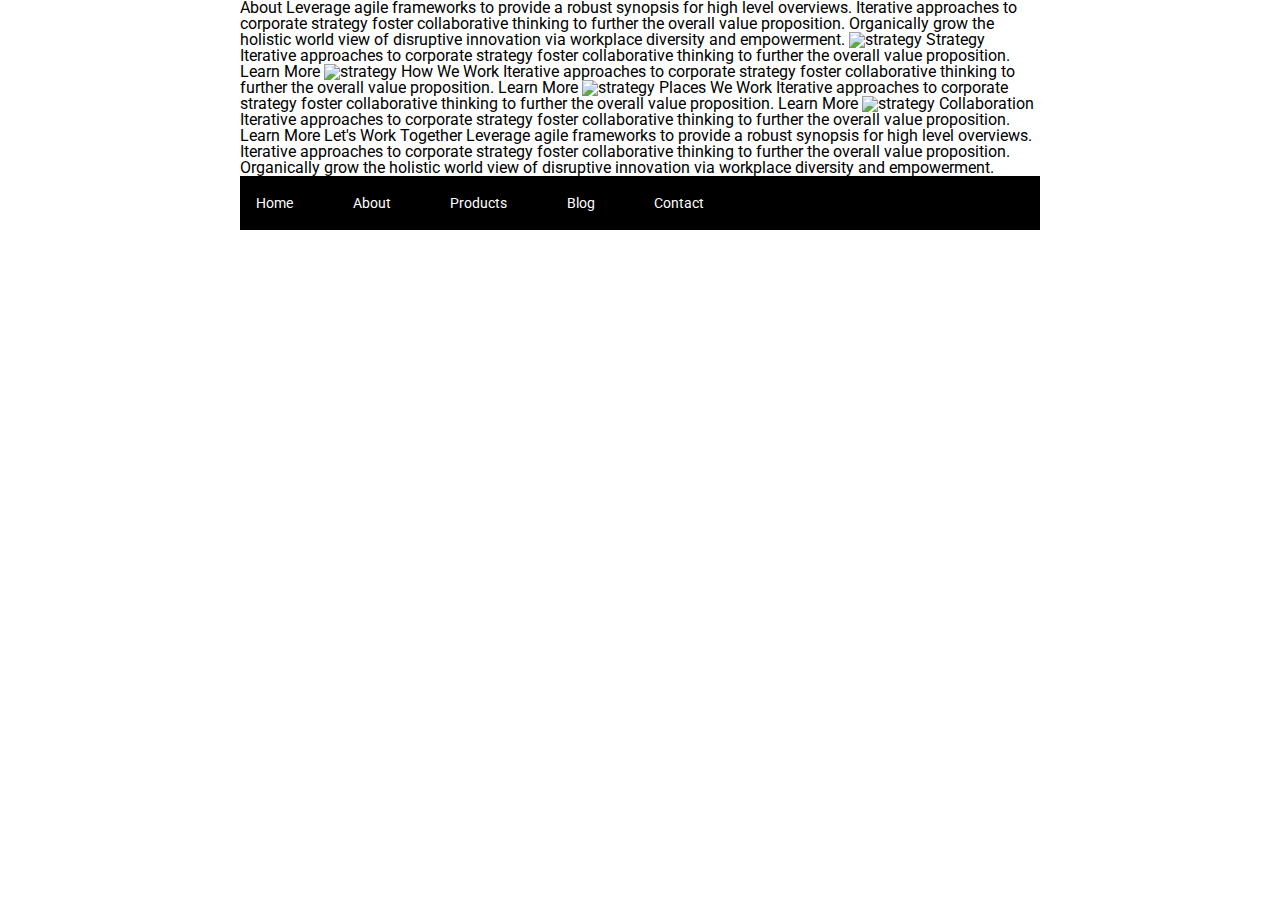
==== about.html @ 9b4c4af6 "Initial Setup" ====
<!doctype html>

<html lang="en">
<head>
  <meta charset="utf-8">

  <title>Sprint Challenge - About</title>

  <link href="https://fonts.googleapis.com/css?family=Roboto|Rubik" rel="stylesheet">
  <link rel="stylesheet" href="css/index.css">

</head>

<body>
    <div class="container about-page">
     
    About

    Leverage agile frameworks to provide a robust synopsis for high level overviews. Iterative approaches to corporate strategy foster collaborative thinking to further the overall value proposition. Organically grow the holistic world view of disruptive innovation via workplace diversity and empowerment.


    <img src="img/about-plan.png" alt="strategy">
    
    Strategy
    
    Iterative approaches to corporate strategy foster collaborative thinking to further the overall value proposition.

    Learn More



    <img src="img/about-working.png" alt="strategy">
    
    How We Work
    
    Iterative approaches to corporate strategy foster collaborative thinking to further the overall value proposition.

    Learn More



    <img src="img/about-office.png" alt="strategy">
    
    Places We Work

    Iterative approaches to corporate strategy foster collaborative thinking to further the overall value proposition.

    Learn More

    <img src="img/about-meeting.png" alt="strategy">
    
    Collaboration
    
    Iterative approaches to corporate strategy foster collaborative thinking to further the overall value proposition.

    Learn More

    Let's Work Together

    Leverage agile frameworks to provide a robust synopsis for high level overviews. Iterative approaches to corporate strategy foster collaborative thinking to further the overall value proposition. Organically grow the holistic world view of disruptive innovation via workplace diversity and empowerment.
        
      <footer>
        <nav>
          <a href="index.html">Home</a>
          <a href="#">About</a>
          <a href="#">Products</a>
          <a href="#">Blog</a>
          <a href="#">Contact</a>
        </nav>
      </footer>
    </div><!-- container -->        
</body>
</html>
---- css/index.css ----
/* http://meyerweb.com/eric/tools/css/reset/ 
   v2.0 | 20110126
   License: none (public domain)
*/

html, body, div, span, applet, object, iframe,
h1, h2, h3, h4, h5, h6, p, blockquote, pre,
a, abbr, acronym, address, big, cite, code,
del, dfn, em, img, ins, kbd, q, s, samp,
small, strike, strong, sub, sup, tt, var,
b, u, i, center,
dl, dt, dd, ol, ul, li,
fieldset, form, label, legend,
table, caption, tbody, tfoot, thead, tr, th, td,
article, aside, canvas, details, embed, 
figure, figcaption, footer, header, hgroup, 
menu, nav, output, ruby, section, summary,
time, mark, audio, video {
	margin: 0;
	padding: 0;
	border: 0;
	font-size: 100%;
	font: inherit;
	vertical-align: baseline;
}
/* HTML5 display-role reset for older browsers */
article, aside, details, figcaption, figure, 
footer, header, hgroup, menu, nav, section {
	display: block;
}
body {
	line-height: 1;
}
ol, ul {
	list-style: none;
}
blockquote, q {
	quotes: none;
}
blockquote:before, blockquote:after,
q:before, q:after {
	content: '';
	content: none;
}
table {
	border-collapse: collapse;
	border-spacing: 0;
}

* {
    box-sizing: border-box;
}

html, body {
    height: 100%;
    font-family: 'Roboto', sans-serif;
}

h1, h2, h3, h4, h5 {
    font-size: 18px;
    margin-bottom: 15px;
    font-family: 'Rubik', sans-serif;
}

p {
    line-height: 1.4;
}

.container {
    width: 800px;
    margin: 0 auto;
}

.top-content {
    display: flex;
    flex-wrap: wrap;
    justify-content: space-evenly;
    margin-bottom: 20px;
    border-bottom: 1px dashed black;
}

.top-content .text-container {
    width: 48%;
    padding: 0 1%;
    padding-bottom: 20px;  
}

.middle-content {
    margin-bottom: 20px;
    border-bottom: 1px dashed black;
}

.middle-content h2 {
    padding: 0 2%;
    margin-bottom: 0;
}

.middle-content .boxes {
    display: flex;
    flex-wrap: wrap;
    justify-content: space-evenly;
}

.middle-content .boxes .box {
    width: 12.5%;
    height: 100px;
    background: black;
    margin: 20px 2.5%;
    color: white;
    display: flex;
    align-items: center;
    justify-content: center;
}

.bottom-content {
    display: flex;
    margin: 0 2% 20px;
    justify-content: space-around;
}

.bottom-content .text-container {
    padding-right: 4%;
}

.bottom-content .text-container:last-child {
    padding-right: 0;
}

footer {
    width: 100%;
    background: black;
}

footer nav {
    width: 60%;
    display: flex;
    justify-content: space-between;
    align-items: center;
    padding: 20px 2%;
    font-size: 14px;
}

footer nav a {
    color: white;
    text-decoration: none;
}
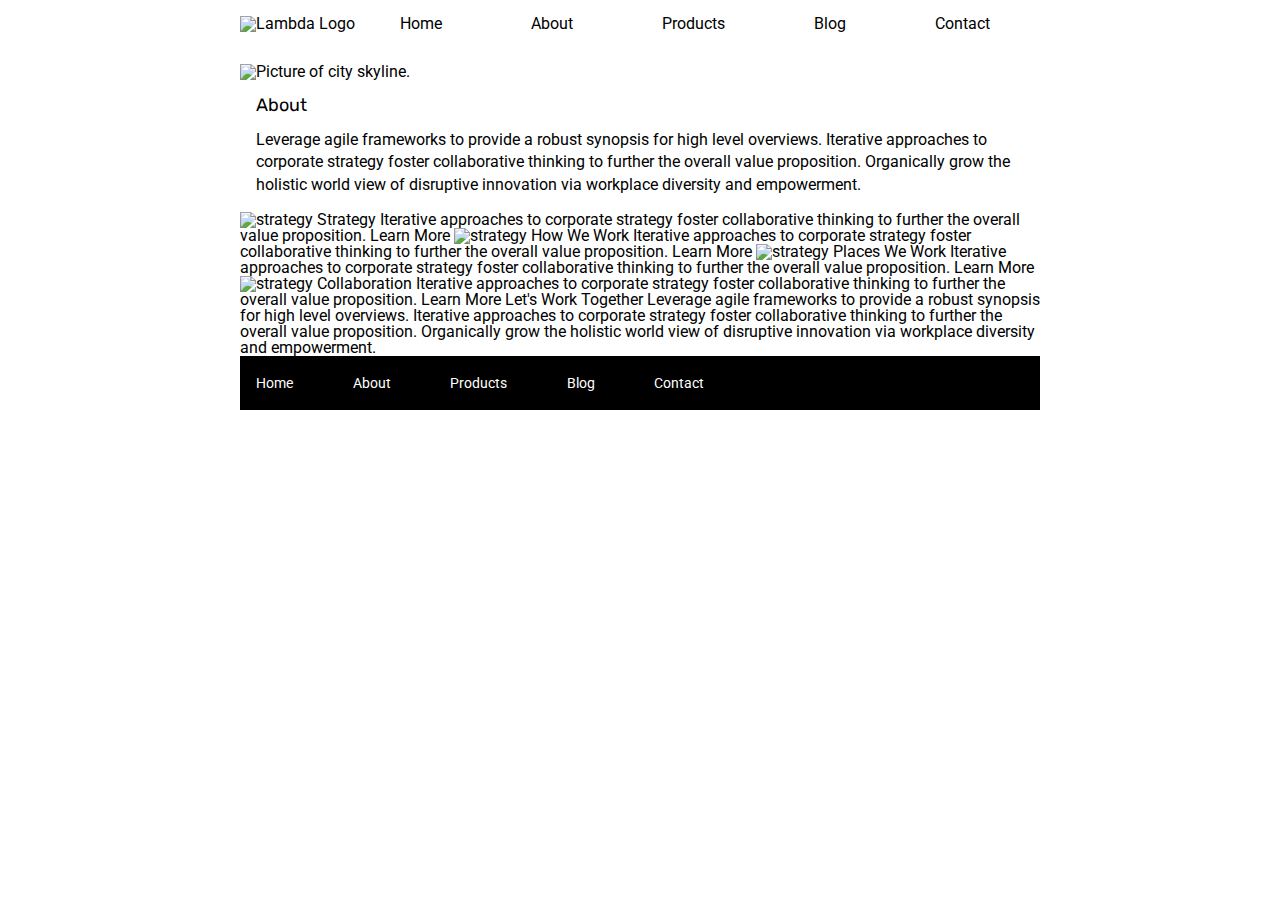
==== commit 5bd07ae0: "Updates to index.html and about.html" ====
--- a/about.html
+++ b/about.html
@@ -13,11 +13,27 @@
 
 <body>
     <div class="container about-page">
-     
-    About
+    
+        <header>
+            <img class="logo" src="img/lambda-black.png" alt="Lambda Logo">
+            <nav>
+                <a href="index.html">Home</a>
+                <a href="about.html">About</a>
+                <a href="#">Products</a>
+                <a href="#">Blog</a>
+                <a href="">Contact</a>
+            </nav>
 
-    Leverage agile frameworks to provide a robust synopsis for high level overviews. Iterative approaches to corporate strategy foster collaborative thinking to further the overall value proposition. Organically grow the holistic world view of disruptive innovation via workplace diversity and empowerment.
+        </header>
 
+        <img class="top-img-about" src="img/jumbo-about.png" alt="Picture of city skyline.">
+
+      <section class="about-content">
+        <h2>About</h2>
+
+        <p>Leverage agile frameworks to provide a robust synopsis for high level overviews. Iterative approaches to corporate strategy foster collaborative thinking to further the overall value proposition. Organically grow the holistic world view of disruptive innovation via workplace diversity and empowerment.</p>
+
+      </section>
 
     <img src="img/about-plan.png" alt="strategy">
     
@@ -62,7 +78,7 @@
       <footer>
         <nav>
           <a href="index.html">Home</a>
-          <a href="#">About</a>
+          <a href="about.html">About</a>
           <a href="#">Products</a>
           <a href="#">Blog</a>
           <a href="#">Contact</a>
--- a/css/index.css
+++ b/css/index.css
@@ -71,12 +71,30 @@
     margin: 0 auto;
 }
 
+header {
+    display: flex;
+    margin: 2% 0 4% 0;
+}
+
+header nav {
+    display: flex;
+    justify-content: space-around;
+    align-items: flex-end;
+    width: 85%;
+}
+
+header nav a {
+    text-decoration: none;
+    color: black;
+}
+
 .top-content {
     display: flex;
     flex-wrap: wrap;
     justify-content: space-evenly;
     margin-bottom: 20px;
     border-bottom: 1px dashed black;
+    margin-top: 2%;
 }
 
 .top-content .text-container {
@@ -101,10 +119,109 @@
     justify-content: space-evenly;
 }
 
-.middle-content .boxes .box {
-    width: 12.5%;
-    height: 100px;
-    background: black;
+.middle-content .boxes .box1 {
+    width: 12.5%;
+    height: 100px;
+    background: teal;
+    margin: 20px 2.5%;
+    color: white;
+    display: flex;
+    align-items: center;
+    justify-content: center;
+}
+
+.middle-content .boxes .box2 {
+    width: 12.5%;
+    height: 100px;
+    background: gold;
+    margin: 20px 2.5%;
+    color: white;
+    display: flex;
+    align-items: center;
+    justify-content: center;
+}
+
+.middle-content .boxes .box3 {
+    width: 12.5%;
+    height: 100px;
+    background: cadetblue;
+    margin: 20px 2.5%;
+    color: white;
+    display: flex;
+    align-items: center;
+    justify-content: center;
+}
+
+.middle-content .boxes .box4 {
+    width: 12.5%;
+    height: 100px;
+    background: coral;
+    margin: 20px 2.5%;
+    color: white;
+    display: flex;
+    align-items: center;
+    justify-content: center;
+}
+
+.middle-content .boxes .box5 {
+    width: 12.5%;
+    height: 100px;
+    background: crimson;
+    margin: 20px 2.5%;
+    color: white;
+    display: flex;
+    align-items: center;
+    justify-content: center;
+}
+
+.middle-content .boxes .box6 {
+    width: 12.5%;
+    height: 100px;
+    background: forestgreen;
+    margin: 20px 2.5%;
+    color: white;
+    display: flex;
+    align-items: center;
+    justify-content: center;
+}
+
+.middle-content .boxes .box7 {
+    width: 12.5%;
+    height: 100px;
+    background: darkorchid;
+    margin: 20px 2.5%;
+    color: white;
+    display: flex;
+    align-items: center;
+    justify-content: center;
+}
+
+.middle-content .boxes .box8 {
+    width: 12.5%;
+    height: 100px;
+    background: hotpink;
+    margin: 20px 2.5%;
+    color: white;
+    display: flex;
+    align-items: center;
+    justify-content: center;
+}
+
+.middle-content .boxes .box9 {
+    width: 12.5%;
+    height: 100px;
+    background: indigo;
+    margin: 20px 2.5%;
+    color: white;
+    display: flex;
+    align-items: center;
+    justify-content: center;
+}
+
+.middle-content .boxes .box10 {
+    width: 12.5%;
+    height: 100px;
+    background: dodgerblue;
     margin: 20px 2.5%;
     color: white;
     display: flex;
@@ -143,4 +260,11 @@
 footer nav a {
     color: white;
     text-decoration: none;
+}
+
+
+/*About.html Page*/
+
+.about-content {
+    margin: 2%;
 }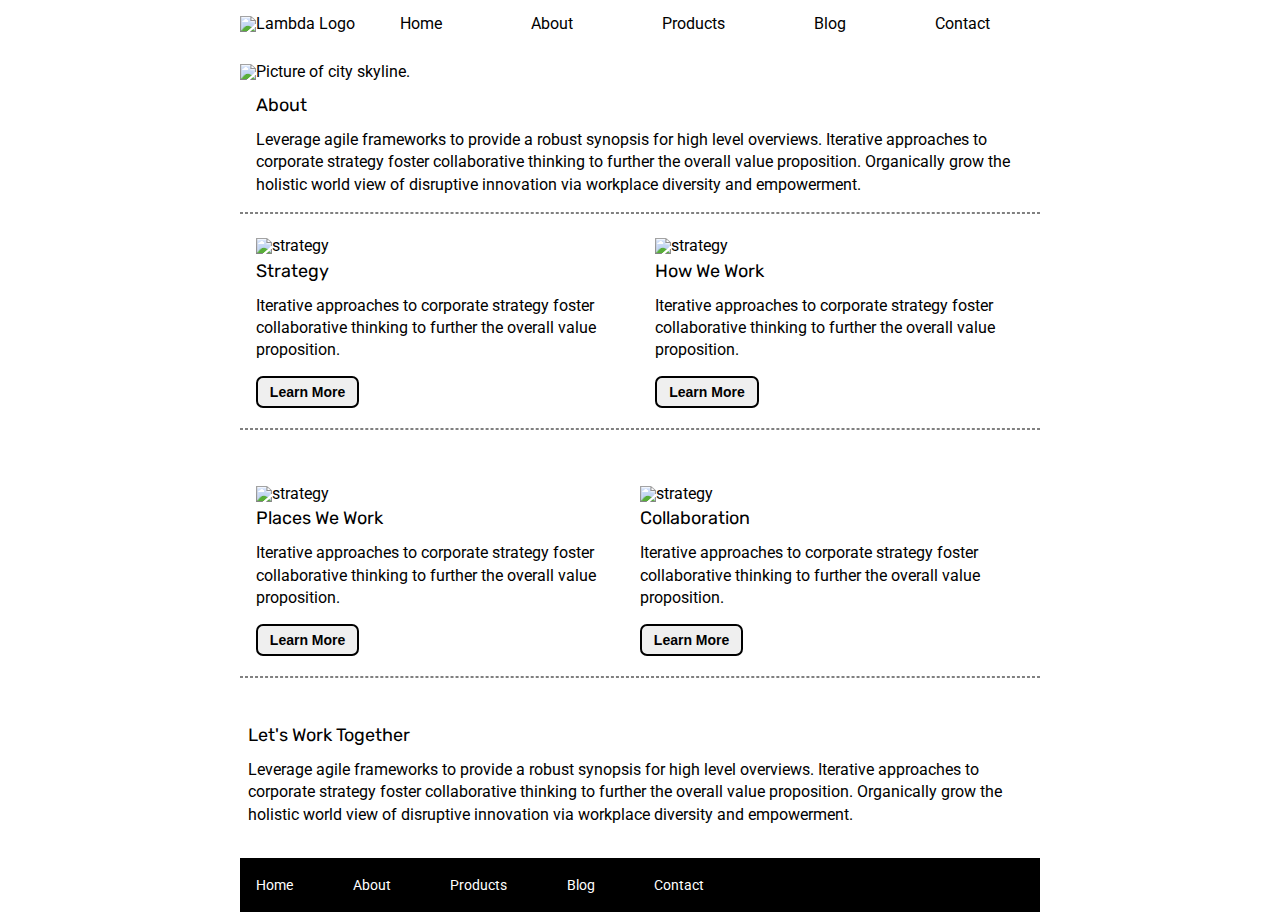
==== commit 3be30f03: "More Updates" ====
--- a/about.html
+++ b/about.html
@@ -35,46 +35,68 @@
 
       </section>
 
-    <img src="img/about-plan.png" alt="strategy">
+      <hr>
     
-    Strategy
+      <section class="top-content-about">
+        <div class="text-container">
+          
+          <img src="img/about-plan.png" alt="strategy">
+          <h2>Strategy</h2>
+      
+          <p>Iterative approaches to corporate strategy foster collaborative thinking to further the overall value proposition.</p>
+
+          <button>Learn More</button>
+
+        </div>
+
+        <div class="text-container">
+          <img src="img/about-working.png" alt="strategy">
     
-    Iterative approaches to corporate strategy foster collaborative thinking to further the overall value proposition.
+        
+          <h2>How We Work</h2>
+      
+          <p>Iterative approaches to corporate strategy foster collaborative thinking to further the overall value proposition.</p>
 
-    Learn More
+          <button>Learn More</button>
+        </div>
+      </section>
 
+      <hr>
+    
+      <section class="middle-content-about">
+        <div class="text-container">
+          <img src="img/about-office.png" alt="strategy">
+          <h2>Places We Work</h2>
 
+          <p>Iterative approaches to corporate strategy foster collaborative thinking to further the overall value proposition.</p>
 
-    <img src="img/about-working.png" alt="strategy">
+          <button>Learn More</button>
+        </div>
+        
     
-    How We Work
-    
-    Iterative approaches to corporate strategy foster collaborative thinking to further the overall value proposition.
+        <div class="text-container">
+          <img src="img/about-meeting.png" alt="strategy">
+          <h2>Collaboration</h2>
+      
+          <p>Iterative approaches to corporate strategy foster collaborative thinking to further the overall value proposition.</p>
 
-    Learn More
+          <button>Learn More</button>
+        </div>
+        <div class="hr-class">
+        
+        </div>  
 
+      </section>
 
+      <hr>
 
-    <img src="img/about-office.png" alt="strategy">
-    
-    Places We Work
+      <section class="bottom-content-about">
+        <h2>Let's Work Together</h2>
 
-    Iterative approaches to corporate strategy foster collaborative thinking to further the overall value proposition.
+        <p>Leverage agile frameworks to provide a robust synopsis for high level overviews. Iterative approaches to corporate strategy foster collaborative thinking to further the overall value proposition. Organically grow the holistic world view of disruptive innovation via workplace diversity and empowerment.</p>
+       
+      </section>
 
-    Learn More
-
-    <img src="img/about-meeting.png" alt="strategy">
-    
-    Collaboration
-    
-    Iterative approaches to corporate strategy foster collaborative thinking to further the overall value proposition.
-
-    Learn More
-
-    Let's Work Together
-
-    Leverage agile frameworks to provide a robust synopsis for high level overviews. Iterative approaches to corporate strategy foster collaborative thinking to further the overall value proposition. Organically grow the holistic world view of disruptive innovation via workplace diversity and empowerment.
-        
       <footer>
         <nav>
           <a href="index.html">Home</a>
--- a/css/index.css
+++ b/css/index.css
@@ -267,4 +267,47 @@
 
 .about-content {
     margin: 2%;
+}
+
+hr {
+    border-style: dashed;
+}
+
+.top-content-about {
+    display: flex;
+    margin: 3% 2% 2% 2%;
+    justify-content: space-between;
+}
+
+.top-content-about .text-container {
+    width: 48%;   
+}
+
+.middle-content-about {
+    display: flex;
+    margin: 7% 2% 2% 2%;
+    justify-content: space-between;
+}
+
+.middle-content-about .text-container {
+    width: 48%;  
+}
+
+
+.text-container h2 {
+    margin-top: 2%;
+}
+
+.text-container button {
+    margin: 4% 0 1% 0;
+    border: 2px solid black;
+    border-radius: 7px;
+    width: 28%;
+    height: 32px;
+    font-size: 14px;
+    font-weight: bold;
+}
+
+.bottom-content-about {
+    margin: 6% 1% 4% 1%;
 }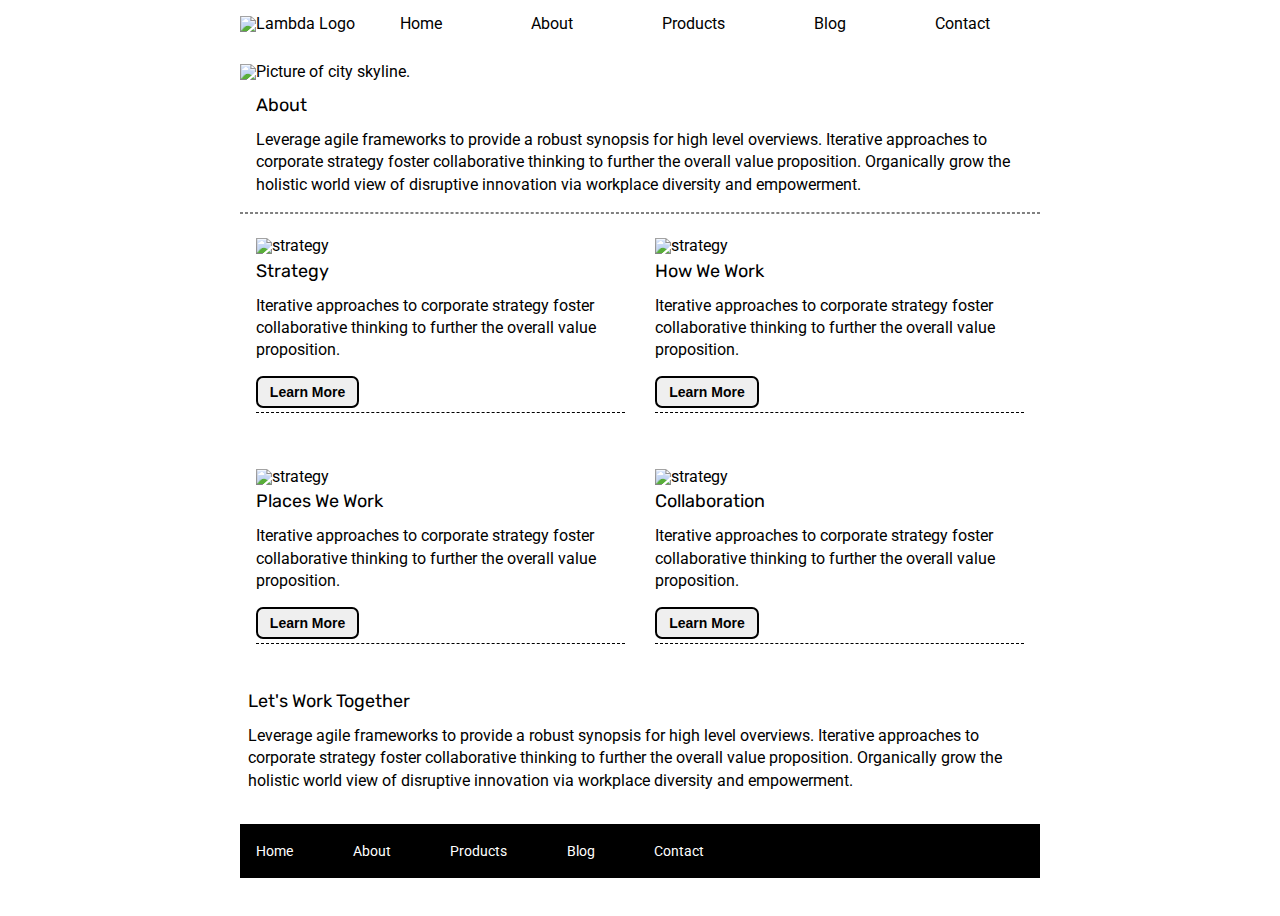
==== commit 5aae895c: "Final Push; Created Products Webpage" ====
--- a/about.html
+++ b/about.html
@@ -12,14 +12,14 @@
 </head>
 
 <body>
-    <div class="container about-page">
+    <div class="container">
     
         <header>
             <img class="logo" src="img/lambda-black.png" alt="Lambda Logo">
             <nav>
                 <a href="index.html">Home</a>
                 <a href="about.html">About</a>
-                <a href="#">Products</a>
+                <a href="products.html">Products</a>
                 <a href="#">Blog</a>
                 <a href="">Contact</a>
             </nav>
@@ -61,7 +61,7 @@
         </div>
       </section>
 
-      <hr>
+    
     
       <section class="middle-content-about">
         <div class="text-container">
@@ -73,6 +73,7 @@
           <button>Learn More</button>
         </div>
         
+        
     
         <div class="text-container">
           <img src="img/about-meeting.png" alt="strategy">
@@ -82,13 +83,11 @@
 
           <button>Learn More</button>
         </div>
-        <div class="hr-class">
-        
-        </div>  
+       
 
       </section>
 
-      <hr>
+      
 
       <section class="bottom-content-about">
         <h2>Let's Work Together</h2>
@@ -101,7 +100,7 @@
         <nav>
           <a href="index.html">Home</a>
           <a href="about.html">About</a>
-          <a href="#">Products</a>
+          <a href="products.html">Products</a>
           <a href="#">Blog</a>
           <a href="#">Contact</a>
         </nav>
--- a/css/index.css
+++ b/css/index.css
@@ -280,7 +280,8 @@
 }
 
 .top-content-about .text-container {
-    width: 48%;   
+    width: 48%;
+    border-bottom: 1px dashed black; 
 }
 
 .middle-content-about {
@@ -290,7 +291,8 @@
 }
 
 .middle-content-about .text-container {
-    width: 48%;  
+    width: 48%; 
+    border-bottom: 1px dashed black; 
 }
 
 
@@ -310,4 +312,72 @@
 
 .bottom-content-about {
     margin: 6% 1% 4% 1%;
+}
+
+
+
+
+/*Products Page*/
+
+.top-img-products {
+    max-width: 100%;
+    height: auto;
+}
+
+.products-content {
+    border-bottom: 1px dashed black;
+}
+.products-content h1 {
+    font-size: 50px;
+    text-align: center;
+    margin-top: 2%;
+}
+
+.top-content-products {
+    display: flex;
+    margin: 3% 2% 2% 2%;
+    justify-content: space-between;
+}
+
+.top-content-products .text-container {
+    width: 48%;
+}
+
+.middle-content-products {
+    display: flex;
+    margin: 7% 2% 2% 2%;
+    justify-content: space-between;
+}
+
+.middle-content-products .text-container {
+    width: 48%; 
+    
+}
+
+.text-container .product-img {
+    width: 350px;
+    height: 350px;
+}
+.text-container h2 {
+    margin-top: 2%;
+}
+
+.text-container button {
+    margin: 4% 0 1% 0;
+    border: 2px solid black;
+    border-radius: 7px;
+    width: 28%;
+    height: 32px;
+    font-size: 14px;
+    font-weight: bold;
+}
+
+.bottom-content-products {
+    margin: 6% 1% 4% 1%;
+    border-top: 1px dashed black; 
+}
+
+.bottom-content-products h2 {
+    text-align: center;
+    margin-top: 4%;
 }